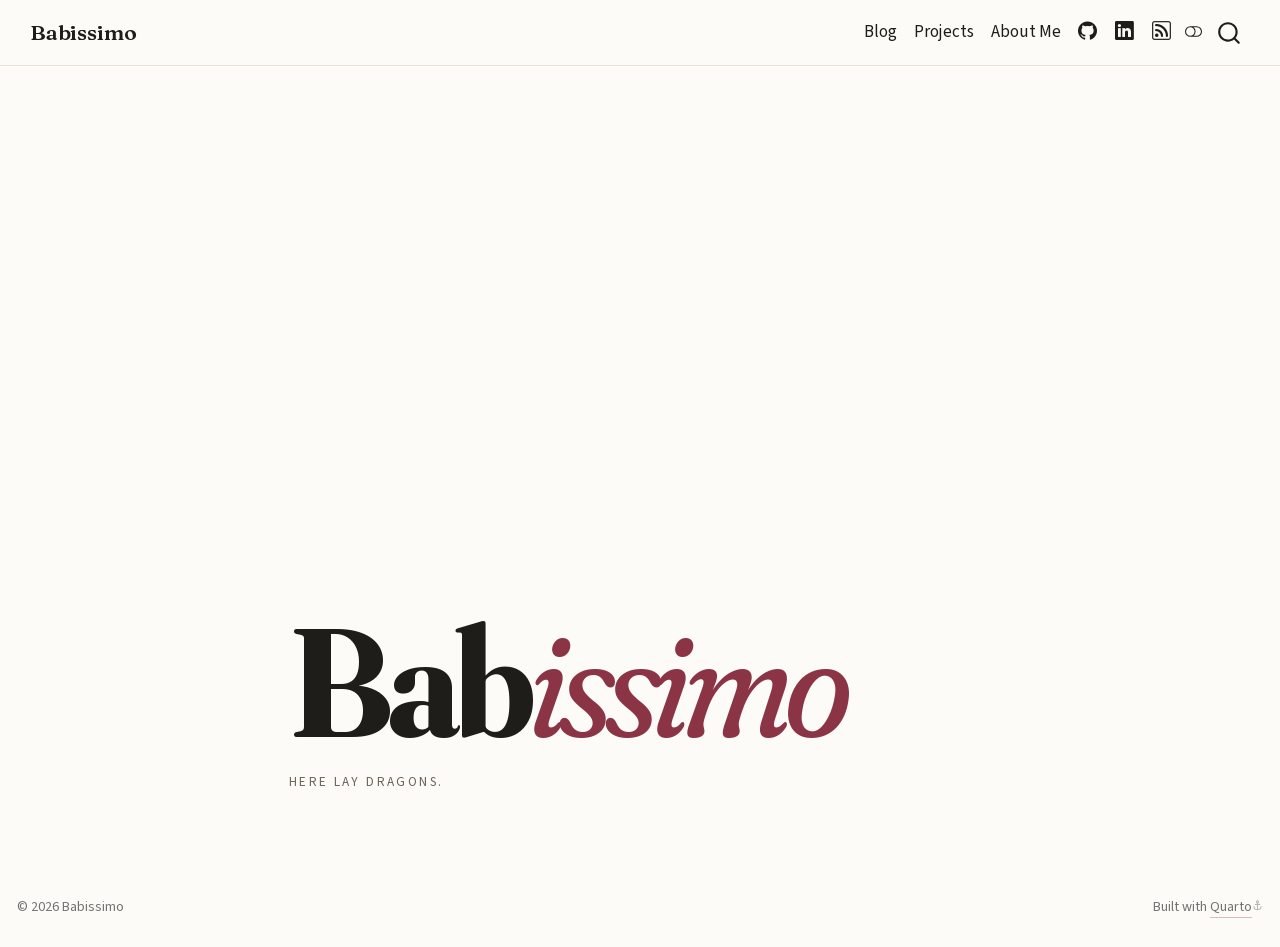
==== index.html @ ef7985d6 "Built site for gh-pages" ====
<!DOCTYPE html>
<html xmlns="http://www.w3.org/1999/xhtml" lang="en" xml:lang="en"><head>

<meta charset="utf-8">
<meta name="generator" content="quarto-1.10.18">

<meta name="viewport" content="width=device-width, initial-scale=1.0, user-scalable=yes">


<title>Babissimo</title>
<style>
/* Default styles provided by pandoc.
** See https://pandoc.org/MANUAL.html#variables-for-html for config info.
*/
span.smallcaps{font-variant: small-caps;}
div.columns{display: flex; gap: 1.5em;}
div.column{flex: auto;}
@media screen {
div.columns{gap: min(4vw, 1.5em);}
div.column{overflow-x: auto;}
}
div.hanging-indent{margin-left: 1.5em; text-indent: -1.5em;}
ul.task-list{list-style: none;}
ul.task-list li input[type="checkbox"] {
  width: 0.8em;
  margin: 0 0.8em 0.2em -1em; /* quarto-specific, see https://github.com/quarto-dev/quarto-cli/issues/4556 */ 
  vertical-align: middle;
}
</style>


<script src="site_libs/quarto-nav/quarto-nav.js"></script>
<script src="site_libs/quarto-nav/headroom.min.js"></script>
<script src="site_libs/clipboard/clipboard.min.js"></script>
<script src="site_libs/quarto-search/autocomplete.umd.js"></script>
<script src="site_libs/quarto-search/fuse.min.js"></script>
<script src="site_libs/quarto-search/quarto-search.js"></script>
<meta name="quarto:offset" content="./">
<link href="./assets/anchor.svg" rel="icon" type="image/svg+xml">
<script src="site_libs/quarto-html/quarto.js" type="module"></script>
<script src="site_libs/quarto-html/tabsets/tabsets.js" type="module"></script>
<script src="site_libs/quarto-html/popper.min.js"></script>
<script src="site_libs/quarto-html/tippy.umd.min.js"></script>
<script src="site_libs/quarto-html/anchor.min.js"></script>
<link href="site_libs/quarto-html/tippy.css" rel="stylesheet">
<link href="site_libs/quarto-html/quarto-syntax-highlighting-73b0ff3878a4e6fc3716dc69a6aaefa3.css" rel="stylesheet" class="quarto-color-scheme" id="quarto-text-highlighting-styles">
<link href="site_libs/quarto-html/quarto-syntax-highlighting-dark-a60fab2f8a066d0ce7bf48d8b28043cc.css" rel="stylesheet" class="quarto-color-scheme quarto-color-alternate" id="quarto-text-highlighting-styles">
<link href="site_libs/quarto-html/quarto-syntax-highlighting-73b0ff3878a4e6fc3716dc69a6aaefa3.css" rel="stylesheet" class="quarto-color-scheme-extra" id="quarto-text-highlighting-styles">
<script src="site_libs/bootstrap/bootstrap.min.js"></script>
<link href="site_libs/bootstrap/bootstrap-icons.css" rel="stylesheet">
<link href="site_libs/bootstrap/bootstrap-566bd085a331022240971027f8b573ef.min.css" rel="stylesheet" append-hash="true" class="quarto-color-scheme" id="quarto-bootstrap" data-mode="light">
<link href="site_libs/bootstrap/bootstrap-dark-fbed706565bcc2d511ca6a6d154b2460.min.css" rel="stylesheet" append-hash="true" class="quarto-color-scheme quarto-color-alternate" id="quarto-bootstrap" data-mode="dark">
<link href="site_libs/bootstrap/bootstrap-566bd085a331022240971027f8b573ef.min.css" rel="stylesheet" append-hash="true" class="quarto-color-scheme-extra" id="quarto-bootstrap" data-mode="light">
<script id="quarto-search-options" type="application/json">{
  "location": "navbar",
  "copy-button": false,
  "collapse-after": 3,
  "panel-placement": "end",
  "type": "overlay",
  "limit": 50,
  "keyboard-shortcut": [
    "f",
    "/",
    "s"
  ],
  "show-item-context": false,
  "language": {
    "search-no-results-text": "No results",
    "search-matching-documents-text": "matching documents",
    "search-copy-link-title": "Copy link to search",
    "search-hide-matches-text": "Hide additional matches",
    "search-more-match-text": "more match in this document",
    "search-more-matches-text": "more matches in this document",
    "search-clear-button-title": "Clear",
    "search-text-placeholder": "",
    "search-detached-cancel-button-title": "Cancel",
    "search-submit-button-title": "Submit",
    "search-label": "Search"
  }
}</script>
<link rel="alternate" type="application/rss+xml" title="Babissimo" href="https://babissimo.net/blog/index.xml">


<meta property="og:title" content="Babissimo">
<meta property="og:site_name" content="Babissimo">
</head>

<body class="nav-fixed landing quarto-light"><script id="quarto-html-before-body" type="application/javascript">
    const toggleBodyColorMode = (bsSheetEl) => {
      const mode = bsSheetEl.getAttribute("data-mode");
      const bodyEl = window.document.querySelector("body");
      if (mode === "dark") {
        bodyEl.classList.add("quarto-dark");
        bodyEl.classList.remove("quarto-light");
      } else {
        bodyEl.classList.add("quarto-light");
        bodyEl.classList.remove("quarto-dark");
      }
    }
    const toggleBodyColorPrimary = () => {
      const bsSheetEl = window.document.querySelector("link#quarto-bootstrap:not([rel=disabled-stylesheet])");
      if (bsSheetEl) {
        toggleBodyColorMode(bsSheetEl);
      }
    }
    const setColorSchemeToggle = (alternate) => {
      const toggles = window.document.querySelectorAll('.quarto-color-scheme-toggle');
      for (let i=0; i < toggles.length; i++) {
        const toggle = toggles[i];
        if (toggle) {
          if (alternate) {
            toggle.classList.add("alternate");
          } else {
            toggle.classList.remove("alternate");
          }
        }
      }
    };
    const toggleColorMode = (alternate) => {
      // Switch the stylesheets
      const primaryStylesheets = window.document.querySelectorAll('link.quarto-color-scheme:not(.quarto-color-alternate)');
      const alternateStylesheets = window.document.querySelectorAll('link.quarto-color-scheme.quarto-color-alternate');
      manageTransitions('#quarto-margin-sidebar .nav-link', false);
      if (alternate) {
        // note: dark is layered on light, we don't disable primary!
        enableStylesheet(alternateStylesheets);
        for (const sheetNode of alternateStylesheets) {
          if (sheetNode.id === "quarto-bootstrap") {
            toggleBodyColorMode(sheetNode);
          }
        }
      } else {
        disableStylesheet(alternateStylesheets);
        enableStylesheet(primaryStylesheets)
        toggleBodyColorPrimary();
      }
      manageTransitions('#quarto-margin-sidebar .nav-link', true);
      // Switch the toggles
      setColorSchemeToggle(alternate)
      // Hack to workaround the fact that safari doesn't
      // properly recolor the scrollbar when toggling (#1455)
      if (navigator.userAgent.indexOf('Safari') > 0 && navigator.userAgent.indexOf('Chrome') == -1) {
        manageTransitions("body", false);
        window.scrollTo(0, 1);
        setTimeout(() => {
          window.scrollTo(0, 0);
          manageTransitions("body", true);
        }, 40);
      }
    }
    const disableStylesheet = (stylesheets) => {
      for (let i=0; i < stylesheets.length; i++) {
        const stylesheet = stylesheets[i];
        stylesheet.rel = 'disabled-stylesheet';
      }
    }
    const enableStylesheet = (stylesheets) => {
      for (let i=0; i < stylesheets.length; i++) {
        const stylesheet = stylesheets[i];
        if(stylesheet.rel !== 'stylesheet') { // for Chrome, which will still FOUC without this check
          stylesheet.rel = 'stylesheet';
        }
      }
    }
    const manageTransitions = (selector, allowTransitions) => {
      const els = window.document.querySelectorAll(selector);
      for (let i=0; i < els.length; i++) {
        const el = els[i];
        if (allowTransitions) {
          el.classList.remove('notransition');
        } else {
          el.classList.add('notransition');
        }
      }
    }
    const isFileUrl = () => {
      return window.location.protocol === 'file:';
    }
    const hasAlternateSentinel = () => {
      let styleSentinel = getColorSchemeSentinel();
      if (styleSentinel !== null) {
        return styleSentinel === "alternate";
      } else {
        return false;
      }
    }
    const setStyleSentinel = (alternate) => {
      const value = alternate ? "alternate" : "default";
      if (!isFileUrl()) {
        window.localStorage.setItem("quarto-color-scheme", value);
      } else {
        localAlternateSentinel = value;
      }
    }
    const getColorSchemeSentinel = () => {
      if (!isFileUrl()) {
        const storageValue = window.localStorage.getItem("quarto-color-scheme");
        return storageValue != null ? storageValue : localAlternateSentinel;
      } else {
        return localAlternateSentinel;
      }
    }
    const toggleGiscusIfUsed = (isAlternate, darkModeDefault) => {
      const baseTheme = document.querySelector('#giscus-base-theme')?.value ?? 'light';
      const alternateTheme = document.querySelector('#giscus-alt-theme')?.value ?? 'dark';
      let newTheme = '';
      if(authorPrefersDark) {
        newTheme = isAlternate ? baseTheme : alternateTheme;
      } else {
        newTheme = isAlternate ? alternateTheme : baseTheme;
      }
      const changeGiscusTheme = () => {
        // From: https://github.com/giscus/giscus/issues/336
        const sendMessage = (message) => {
          const iframe = document.querySelector('iframe.giscus-frame');
          if (!iframe) return;
          iframe.contentWindow.postMessage({ giscus: message }, 'https://giscus.app');
        }
        sendMessage({
          setConfig: {
            theme: newTheme
          }
        });
      }
      const isGiscussLoaded = window.document.querySelector('iframe.giscus-frame') !== null;
      if (isGiscussLoaded) {
        changeGiscusTheme();
      }
    };
    const authorPrefersDark = false;
    const darkModeDefault = authorPrefersDark;
      document.querySelector('link#quarto-text-highlighting-styles.quarto-color-scheme-extra').rel = 'disabled-stylesheet';
      document.querySelector('link#quarto-bootstrap.quarto-color-scheme-extra').rel = 'disabled-stylesheet';
    let localAlternateSentinel = darkModeDefault ? 'alternate' : 'default';
    // Dark / light mode switch
    window.quartoToggleColorScheme = () => {
      // Read the current dark / light value
      let toAlternate = !hasAlternateSentinel();
      toggleColorMode(toAlternate);
      setStyleSentinel(toAlternate);
      toggleGiscusIfUsed(toAlternate, darkModeDefault);
      window.dispatchEvent(new Event('resize'));
    };
    // Switch to dark mode if need be
    if (hasAlternateSentinel()) {
      toggleColorMode(true);
    } else {
      toggleColorMode(false);
    }
  </script>

<div id="quarto-search-results"></div>
  <header id="quarto-header" class="headroom fixed-top">
    <nav class="navbar navbar-expand-sm " data-bs-theme="dark">
      <div class="navbar-container container-fluid">
      <div class="navbar-brand-container mx-auto">
    <a class="navbar-brand" href="./">
    <span class="navbar-title">Babissimo</span>
    </a>
  </div>
            <div id="quarto-search" class="" title="Search"></div>
          <button class="navbar-toggler" type="button" data-bs-toggle="collapse" data-bs-target="#navbarCollapse" aria-controls="navbarCollapse" role="menu" aria-expanded="false" aria-label="Toggle navigation" onclick="if (window.quartoToggleHeadroom) { window.quartoToggleHeadroom(); }">
  <span class="navbar-toggler-icon"></span>
</button>
          <div class="collapse navbar-collapse" id="navbarCollapse">
            <ul class="navbar-nav navbar-nav-scroll ms-auto">
  <li class="nav-item">
    <a class="nav-link" href="./blog/"> 
<span class="menu-text">Blog</span></a>
  </li>  
  <li class="nav-item">
    <a class="nav-link" href="./projects/"> 
<span class="menu-text">Projects</span></a>
  </li>  
  <li class="nav-item">
    <a class="nav-link" href="./about/"> 
<span class="menu-text">About Me</span></a>
  </li>  
  <li class="nav-item compact">
    <a class="nav-link" href="https://github.com/Babissimo"> <i class="bi bi-github" role="img">
</i> 
<span class="menu-text"></span></a>
  </li>  
  <li class="nav-item compact">
    <a class="nav-link" href="https://linkedin.com/in/alexandercharters"> <i class="bi bi-linkedin" role="img">
</i> 
<span class="menu-text"></span></a>
  </li>  
  <li class="nav-item compact">
    <a class="nav-link" href="./blog/index.xml"> <i class="bi bi-rss" role="img">
</i> 
<span class="menu-text"></span></a>
  </li>  
</ul>
          </div> <!-- /navcollapse -->
            <div class="quarto-navbar-tools">
  <a href="" class="quarto-color-scheme-toggle quarto-navigation-tool  px-1" onclick="window.quartoToggleColorScheme(); return false;" title="Toggle dark mode"><i class="bi"></i></a>
</div>
      </div> <!-- /container-fluid -->
    </nav>
</header>
<!-- content -->
<div id="quarto-content" class="quarto-container page-columns page-rows-contents page-layout-full page-navbar">
<!-- sidebar -->
<!-- margin-sidebar -->
    
<!-- main -->
<main class="content column-page" id="quarto-document-content"><header id="title-block-header" class="quarto-title-block"></header>





<div class="landing">
<p><span class="landing-stage"></span></p>
<section id="babissimo" class="level1 wordmark">
<h1 class="wordmark">Bab<span class="wm-tail">issimo</span></h1>
<p><span class="tagline">Here lay dragons.</span></p>
</section>
</div>



</main> <!-- /main -->
<script id="quarto-html-after-body" type="application/javascript">
  window.document.addEventListener("DOMContentLoaded", function (event) {
    // Ensure there is a toggle, if there isn't float one in the top right
    if (window.document.querySelector('.quarto-color-scheme-toggle') === null) {
      const a = window.document.createElement('a');
      a.classList.add('top-right');
      a.classList.add('quarto-color-scheme-toggle');
      a.href = "";
      a.onclick = function() { try { window.quartoToggleColorScheme(); } catch {} return false; };
      const i = window.document.createElement("i");
      i.classList.add('bi');
      a.appendChild(i);
      window.document.body.appendChild(a);
    }
    setColorSchemeToggle(hasAlternateSentinel())
    const icon = "";
    const anchorJS = new window.AnchorJS();
    anchorJS.options = {
      placement: 'right',
      icon: icon
    };
    anchorJS.add('.anchored');
    const isCodeAnnotation = (el) => {
      for (const clz of el.classList) {
        if (clz.startsWith('code-annotation-')) {                     
          return true;
        }
      }
      return false;
    }
    const onCopySuccess = function(e) {
      // button target
      const button = e.trigger;
      // don't keep focus
      button.blur();
      // flash "checked"
      button.classList.add('code-copy-button-checked');
      var currentTitle = button.getAttribute("title");
      button.setAttribute("title", "Copied!");
      let tooltip;
      if (window.bootstrap) {
        button.setAttribute("data-bs-toggle", "tooltip");
        button.setAttribute("data-bs-placement", "left");
        button.setAttribute("data-bs-title", "Copied!");
        tooltip = new bootstrap.Tooltip(button, 
          { trigger: "manual", 
            customClass: "code-copy-button-tooltip",
            offset: [0, -8]});
        tooltip.show();    
      }
      setTimeout(function() {
        if (tooltip) {
          tooltip.hide();
          button.removeAttribute("data-bs-title");
          button.removeAttribute("data-bs-toggle");
          button.removeAttribute("data-bs-placement");
        }
        button.setAttribute("title", currentTitle);
        button.classList.remove('code-copy-button-checked');
      }, 1000);
      // clear code selection
      e.clearSelection();
    }
    const getTextToCopy = function(trigger) {
      const outerScaffold = trigger.parentElement.cloneNode(true);
      const codeEl = outerScaffold.querySelector('code');
      for (const childEl of codeEl.children) {
        if (isCodeAnnotation(childEl)) {
          childEl.remove();
        }
      }
      return codeEl.innerText;
    }
    const clipboard = new window.ClipboardJS('.code-copy-button:not([data-in-quarto-modal])', {
      text: getTextToCopy
    });
    clipboard.on('success', onCopySuccess);
    if (window.document.getElementById('quarto-embedded-source-code-modal')) {
      const clipboardModal = new window.ClipboardJS('.code-copy-button[data-in-quarto-modal]', {
        text: getTextToCopy,
        container: window.document.getElementById('quarto-embedded-source-code-modal')
      });
      clipboardModal.on('success', onCopySuccess);
    }
      var localhostRegex = new RegExp(/^(?:http|https):\/\/localhost\:?[0-9]*\//);
      var mailtoRegex = new RegExp(/^mailto:/);
        var filterRegex = new RegExp("https:\/\/babissimo\.net");
      var isInternal = (href) => {
          return filterRegex.test(href) || localhostRegex.test(href) || mailtoRegex.test(href);
      }
      // Inspect non-navigation links and adorn them if external
     var links = window.document.querySelectorAll('a[href]:not(.nav-link):not(.navbar-brand):not(.toc-action):not(.sidebar-link):not(.sidebar-item-toggle):not(.pagination-link):not(.no-external):not([aria-hidden]):not(.dropdown-item):not(.quarto-navigation-tool):not(.about-link)');
      for (var i=0; i<links.length; i++) {
        const link = links[i];
        if (!isInternal(link.href)) {
          // undo the damage that might have been done by quarto-nav.js in the case of
          // links that we want to consider external
          if (link.dataset.originalHref !== undefined) {
            link.href = link.dataset.originalHref;
          }
        }
      }
    function tippyHover(el, contentFn, onTriggerFn, onUntriggerFn) {
      const config = {
        allowHTML: true,
        maxWidth: 500,
        delay: 100,
        arrow: false,
        appendTo: function(el) {
            return el.parentElement;
        },
        interactive: true,
        interactiveBorder: 10,
        theme: 'quarto',
        placement: 'bottom-start',
      };
      if (contentFn) {
        config.content = contentFn;
      }
      if (onTriggerFn) {
        config.onTrigger = onTriggerFn;
      }
      if (onUntriggerFn) {
        config.onUntrigger = onUntriggerFn;
      }
      window.tippy(el, config); 
    }
    const noterefs = window.document.querySelectorAll('a[role="doc-noteref"]');
    for (var i=0; i<noterefs.length; i++) {
      const ref = noterefs[i];
      tippyHover(ref, function() {
        // use id or data attribute instead here
        let href = ref.getAttribute('data-footnote-href') || ref.getAttribute('href');
        try { href = new URL(href).hash; } catch {}
        const id = href.replace(/^#\/?/, "");
        const note = window.document.getElementById(id);
        if (note) {
          return note.innerHTML;
        } else {
          return "";
        }
      });
    }
    const xrefs = window.document.querySelectorAll('a.quarto-xref');
    const processXRef = (id, note) => {
      // Strip column container classes
      const stripColumnClz = (el) => {
        el.classList.remove("page-full", "page-columns");
        if (el.children) {
          for (const child of el.children) {
            stripColumnClz(child);
          }
        }
      }
      stripColumnClz(note)
      if (id === null || id.startsWith('sec-')) {
        // Special case sections, only their first couple elements
        const container = document.createElement("div");
        if (note.children && note.children.length > 2) {
          container.appendChild(note.children[0].cloneNode(true));
          for (let i = 1; i < note.children.length; i++) {
            const child = note.children[i];
            if (child.tagName === "P" && child.innerText === "") {
              continue;
            } else {
              container.appendChild(child.cloneNode(true));
              break;
            }
          }
          if (window.Quarto?.typesetMath) {
            window.Quarto.typesetMath(container);
          }
          return container.innerHTML
        } else {
          if (window.Quarto?.typesetMath) {
            window.Quarto.typesetMath(note);
          }
          return note.innerHTML;
        }
      } else {
        // Remove any anchor links if they are present
        const anchorLink = note.querySelector('a.anchorjs-link');
        if (anchorLink) {
          anchorLink.remove();
        }
        if (window.Quarto?.typesetMath) {
          window.Quarto.typesetMath(note);
        }
        if (note.classList.contains("callout")) {
          return note.outerHTML;
        } else {
          return note.innerHTML;
        }
      }
    }
    for (var i=0; i<xrefs.length; i++) {
      const xref = xrefs[i];
      tippyHover(xref, undefined, function(instance) {
        instance.disable();
        let url = xref.getAttribute('href');
        let hash = undefined; 
        if (url.startsWith('#')) {
          hash = url;
        } else {
          try { hash = new URL(url).hash; } catch {}
        }
        if (hash) {
          const id = hash.replace(/^#\/?/, "");
          const note = window.document.getElementById(id);
          if (note !== null) {
            try {
              const html = processXRef(id, note.cloneNode(true));
              instance.setContent(html);
            } finally {
              instance.enable();
              instance.show();
            }
          } else {
            // See if we can fetch this
            fetch(url.split('#')[0])
            .then(res => res.text())
            .then(html => {
              const parser = new DOMParser();
              const htmlDoc = parser.parseFromString(html, "text/html");
              const note = htmlDoc.getElementById(id);
              if (note !== null) {
                const html = processXRef(id, note);
                instance.setContent(html);
              } 
            }).finally(() => {
              instance.enable();
              instance.show();
            });
          }
        } else {
          // See if we can fetch a full url (with no hash to target)
          // This is a special case and we should probably do some content thinning / targeting
          fetch(url)
          .then(res => res.text())
          .then(html => {
            const parser = new DOMParser();
            const htmlDoc = parser.parseFromString(html, "text/html");
            const note = htmlDoc.querySelector('main.content');
            if (note !== null) {
              // This should only happen for chapter cross references
              // (since there is no id in the URL)
              // remove the first header
              if (note.children.length > 0 && note.children[0].tagName === "HEADER") {
                note.children[0].remove();
              }
              const html = processXRef(null, note);
              instance.setContent(html);
            } 
          }).finally(() => {
            instance.enable();
            instance.show();
          });
        }
      }, function(instance) {
      });
    }
        let selectedAnnoteEl;
        const selectorForAnnotation = ( cell, annotation) => {
          let cellAttr = 'data-code-cell="' + cell + '"';
          let lineAttr = 'data-code-annotation="' +  annotation + '"';
          const selector = 'span[' + cellAttr + '][' + lineAttr + ']';
          return selector;
        }
        const selectCodeLines = (annoteEl) => {
          const doc = window.document;
          const targetCell = annoteEl.getAttribute("data-target-cell");
          const targetAnnotation = annoteEl.getAttribute("data-target-annotation");
          const annoteSpan = window.document.querySelector(selectorForAnnotation(targetCell, targetAnnotation));
          const lines = annoteSpan.getAttribute("data-code-lines").split(",");
          const lineIds = lines.map((line) => {
            return targetCell + "-" + line;
          })
          let top = null;
          let height = null;
          let parent = null;
          if (lineIds.length > 0) {
              //compute the position of the single el (top and bottom and make a div)
              const el = window.document.getElementById(lineIds[0]);
              top = el.offsetTop;
              height = el.offsetHeight;
              parent = el.parentElement.parentElement;
            if (lineIds.length > 1) {
              const lastEl = window.document.getElementById(lineIds[lineIds.length - 1]);
              const bottom = lastEl.offsetTop + lastEl.offsetHeight;
              height = bottom - top;
            }
            if (top !== null && height !== null && parent !== null) {
              // cook up a div (if necessary) and position it 
              let div = window.document.getElementById("code-annotation-line-highlight");
              if (div === null) {
                div = window.document.createElement("div");
                div.setAttribute("id", "code-annotation-line-highlight");
                div.style.position = 'absolute';
                parent.appendChild(div);
              }
              div.style.top = top - 2 + "px";
              div.style.height = height + 4 + "px";
              div.style.left = 0;
              let gutterDiv = window.document.getElementById("code-annotation-line-highlight-gutter");
              if (gutterDiv === null) {
                gutterDiv = window.document.createElement("div");
                gutterDiv.setAttribute("id", "code-annotation-line-highlight-gutter");
                gutterDiv.style.position = 'absolute';
                const codeCell = window.document.getElementById(targetCell);
                const gutter = codeCell.querySelector('.code-annotation-gutter');
                gutter.appendChild(gutterDiv);
              }
              gutterDiv.style.top = top - 2 + "px";
              gutterDiv.style.height = height + 4 + "px";
            }
            selectedAnnoteEl = annoteEl;
          }
        };
        const unselectCodeLines = () => {
          const elementsIds = ["code-annotation-line-highlight", "code-annotation-line-highlight-gutter"];
          elementsIds.forEach((elId) => {
            const div = window.document.getElementById(elId);
            if (div) {
              div.remove();
            }
          });
          selectedAnnoteEl = undefined;
        };
          // Handle positioning of the toggle
      window.addEventListener(
        "resize",
        throttle(() => {
          elRect = undefined;
          if (selectedAnnoteEl) {
            selectCodeLines(selectedAnnoteEl);
          }
        }, 10)
      );
      function throttle(fn, ms) {
      let throttle = false;
      let timer;
        return (...args) => {
          if(!throttle) { // first call gets through
              fn.apply(this, args);
              throttle = true;
          } else { // all the others get throttled
              if(timer) clearTimeout(timer); // cancel #2
              timer = setTimeout(() => {
                fn.apply(this, args);
                timer = throttle = false;
              }, ms);
          }
        };
      }
        // Attach click handler to the DT
        const annoteDls = window.document.querySelectorAll('dt[data-target-cell]');
        for (const annoteDlNode of annoteDls) {
          annoteDlNode.addEventListener('click', (event) => {
            const clickedEl = event.target;
            if (clickedEl !== selectedAnnoteEl) {
              unselectCodeLines();
              const activeEl = window.document.querySelector('dt[data-target-cell].code-annotation-active');
              if (activeEl) {
                activeEl.classList.remove('code-annotation-active');
              }
              selectCodeLines(clickedEl);
              clickedEl.classList.add('code-annotation-active');
            } else {
              // Unselect the line
              unselectCodeLines();
              clickedEl.classList.remove('code-annotation-active');
            }
          });
        }
    const findCites = (el) => {
      const parentEl = el.parentElement;
      if (parentEl) {
        const cites = parentEl.dataset.cites;
        if (cites) {
          return {
            el,
            cites: cites.split(' ')
          };
        } else {
          return findCites(el.parentElement)
        }
      } else {
        return undefined;
      }
    };
    var bibliorefs = window.document.querySelectorAll('a[role="doc-biblioref"]');
    for (var i=0; i<bibliorefs.length; i++) {
      const ref = bibliorefs[i];
      const citeInfo = findCites(ref);
      if (citeInfo) {
        tippyHover(citeInfo.el, function() {
          var popup = window.document.createElement('div');
          citeInfo.cites.forEach(function(cite) {
            var citeDiv = window.document.createElement('div');
            citeDiv.classList.add('hanging-indent');
            citeDiv.classList.add('csl-entry');
            var biblioDiv = window.document.getElementById('ref-' + cite);
            if (biblioDiv) {
              citeDiv.innerHTML = biblioDiv.innerHTML;
            }
            popup.appendChild(citeDiv);
          });
          return popup.innerHTML;
        });
      }
    }
  });
  </script>
</div> <!-- /content -->
<footer class="footer">
  <div class="nav-footer">
    <div class="nav-footer-left">
<p>© 2026 Babissimo</p>
</div>   
    <div class="nav-footer-center">
      &nbsp;
    </div>
    <div class="nav-footer-right">
<p>Built with <a href="https://quarto.org">Quarto</a></p>
</div>
  </div>
</footer>




</body></html>
---- site_libs/quarto-html/tippy.css ----
.tippy-box[data-animation=fade][data-state=hidden]{opacity:0}[data-tippy-root]{max-width:calc(100vw - 10px)}.tippy-box{position:relative;background-color:#333;color:#fff;border-radius:4px;font-size:14px;line-height:1.4;white-space:normal;outline:0;transition-property:transform,visibility,opacity}.tippy-box[data-placement^=top]>.tippy-arrow{bottom:0}.tippy-box[data-placement^=top]>.tippy-arrow:before{bottom:-7px;left:0;border-width:8px 8px 0;border-top-color:initial;transform-origin:center top}.tippy-box[data-placement^=bottom]>.tippy-arrow{top:0}.tippy-box[data-placement^=bottom]>.tippy-arrow:before{top:-7px;left:0;border-width:0 8px 8px;border-bottom-color:initial;transform-origin:center bottom}.tippy-box[data-placement^=left]>.tippy-arrow{right:0}.tippy-box[data-placement^=left]>.tippy-arrow:before{border-width:8px 0 8px 8px;border-left-color:initial;right:-7px;transform-origin:center left}.tippy-box[data-placement^=right]>.tippy-arrow{left:0}.tippy-box[data-placement^=right]>.tippy-arrow:before{left:-7px;border-width:8px 8px 8px 0;border-right-color:initial;transform-origin:center right}.tippy-box[data-inertia][data-state=visible]{transition-timing-function:cubic-bezier(.54,1.5,.38,1.11)}.tippy-arrow{width:16px;height:16px;color:#333}.tippy-arrow:before{content:"";position:absolute;border-color:transparent;border-style:solid}.tippy-content{position:relative;padding:5px 9px;z-index:1}
---- site_libs/quarto-html/quarto-syntax-highlighting-73b0ff3878a4e6fc3716dc69a6aaefa3.css ----
/* quarto syntax highlight colors */
:root {
  --quarto-hl-ot-color: #003B4F;
  --quarto-hl-at-color: #657422;
  --quarto-hl-ss-color: #20794D;
  --quarto-hl-an-color: #5E5E5E;
  --quarto-hl-fu-color: #4758AB;
  --quarto-hl-st-color: #20794D;
  --quarto-hl-cf-color: #003B4F;
  --quarto-hl-op-color: #5E5E5E;
  --quarto-hl-er-color: #AD0000;
  --quarto-hl-bn-color: #AD0000;
  --quarto-hl-al-color: #AD0000;
  --quarto-hl-va-color: #111111;
  --quarto-hl-bu-color: inherit;
  --quarto-hl-ex-color: inherit;
  --quarto-hl-pp-color: #AD0000;
  --quarto-hl-in-color: #5E5E5E;
  --quarto-hl-vs-color: #20794D;
  --quarto-hl-wa-color: #5E5E5E;
  --quarto-hl-do-color: #5E5E5E;
  --quarto-hl-im-color: #00769E;
  --quarto-hl-ch-color: #20794D;
  --quarto-hl-dt-color: #AD0000;
  --quarto-hl-fl-color: #AD0000;
  --quarto-hl-co-color: #5E5E5E;
  --quarto-hl-cv-color: #5E5E5E;
  --quarto-hl-cn-color: #8f5902;
  --quarto-hl-sc-color: #5E5E5E;
  --quarto-hl-dv-color: #AD0000;
  --quarto-hl-kw-color: #003B4F;
}

/* other quarto variables */
:root {
  --quarto-font-monospace: "JetBrains Mono", ui-monospace, SFMono-Regular, Menlo, monospace;
}

/* syntax highlight based on Pandoc's rules */
pre > code.sourceCode > span {
  color: #003B4F;
}

code.sourceCode > span {
  color: #003B4F;
}

div.sourceCode,
div.sourceCode pre.sourceCode {
  color: #003B4F;
}

/* Normal */
code span {
  color: #003B4F;
}

/* Alert */
code span.al {
  color: #AD0000;
  font-style: inherit;
}

/* Annotation */
code span.an {
  color: #5E5E5E;
  font-style: inherit;
}

/* Attribute */
code span.at {
  color: #657422;
  font-style: inherit;
}

/* BaseN */
code span.bn {
  color: #AD0000;
  font-style: inherit;
}

/* BuiltIn */
code span.bu {
  font-style: inherit;
}

/* ControlFlow */
code span.cf {
  color: #003B4F;
  font-weight: bold;
  font-style: inherit;
}

/* Char */
code span.ch {
  color: #20794D;
  font-style: inherit;
}

/* Constant */
code span.cn {
  color: #8f5902;
  font-style: inherit;
}

/* Comment */
code span.co {
  color: #5E5E5E;
  font-style: inherit;
}

/* CommentVar */
code span.cv {
  color: #5E5E5E;
  font-style: italic;
}

/* Documentation */
code span.do {
  color: #5E5E5E;
  font-style: italic;
}

/* DataType */
code span.dt {
  color: #AD0000;
  font-style: inherit;
}

/* DecVal */
code span.dv {
  color: #AD0000;
  font-style: inherit;
}

/* Error */
code span.er {
  color: #AD0000;
  font-style: inherit;
}

/* Extension */
code span.ex {
  font-style: inherit;
}

/* Float */
code span.fl {
  color: #AD0000;
  font-style: inherit;
}

/* Function */
code span.fu {
  color: #4758AB;
  font-style: inherit;
}

/* Import */
code span.im {
  color: #00769E;
  font-style: inherit;
}

/* Information */
code span.in {
  color: #5E5E5E;
  font-style: inherit;
}

/* Keyword */
code span.kw {
  color: #003B4F;
  font-weight: bold;
  font-style: inherit;
}

/* Operator */
code span.op {
  color: #5E5E5E;
  font-style: inherit;
}

/* Other */
code span.ot {
  color: #003B4F;
  font-style: inherit;
}

/* Preprocessor */
code span.pp {
  color: #AD0000;
  font-style: inherit;
}

/* SpecialChar */
code span.sc {
  color: #5E5E5E;
  font-style: inherit;
}

/* SpecialString */
code span.ss {
  color: #20794D;
  font-style: inherit;
}

/* String */
code span.st {
  color: #20794D;
  font-style: inherit;
}

/* Variable */
code span.va {
  color: #111111;
  font-style: inherit;
}

/* VerbatimString */
code span.vs {
  color: #20794D;
  font-style: inherit;
}

/* Warning */
code span.wa {
  color: #5E5E5E;
  font-style: italic;
}

.prevent-inlining {
  content: "</";
}

/*# sourceMappingURL=e4e25645e3e45fd2347f0fd28fc638a7.css.map */
---- site_libs/quarto-html/quarto-syntax-highlighting-dark-a60fab2f8a066d0ce7bf48d8b28043cc.css ----
/* quarto syntax highlight colors */
:root {
  --quarto-hl-al-color: #f07178;
  --quarto-hl-an-color: #d4d0ab;
  --quarto-hl-at-color: #00e0e0;
  --quarto-hl-bn-color: #d4d0ab;
  --quarto-hl-bu-color: #abe338;
  --quarto-hl-ch-color: #abe338;
  --quarto-hl-co-color: #f8f8f2;
  --quarto-hl-cv-color: #ffd700;
  --quarto-hl-cn-color: #ffd700;
  --quarto-hl-cf-color: #ffa07a;
  --quarto-hl-dt-color: #ffa07a;
  --quarto-hl-dv-color: #d4d0ab;
  --quarto-hl-do-color: #f8f8f2;
  --quarto-hl-er-color: #f07178;
  --quarto-hl-ex-color: #00e0e0;
  --quarto-hl-fl-color: #d4d0ab;
  --quarto-hl-fu-color: #ffa07a;
  --quarto-hl-im-color: #abe338;
  --quarto-hl-in-color: #d4d0ab;
  --quarto-hl-kw-color: #ffa07a;
  --quarto-hl-op-color: #ffa07a;
  --quarto-hl-ot-color: #00e0e0;
  --quarto-hl-pp-color: #dcc6e0;
  --quarto-hl-re-color: #00e0e0;
  --quarto-hl-sc-color: #abe338;
  --quarto-hl-ss-color: #abe338;
  --quarto-hl-st-color: #abe338;
  --quarto-hl-va-color: #00e0e0;
  --quarto-hl-vs-color: #abe338;
  --quarto-hl-wa-color: #dcc6e0;
}

/* other quarto variables */
:root {
  --quarto-font-monospace: "JetBrains Mono", ui-monospace, SFMono-Regular, Menlo, monospace;
}

/* syntax highlight based on Pandoc's rules */
pre > code.sourceCode > span {
  color: #f8f8f2;
}

code.sourceCode > span {
  color: #f8f8f2;
}

div.sourceCode,
div.sourceCode pre.sourceCode {
  color: #f8f8f2;
}

/* Normal */
code span {
  color: #f8f8f2;
}

/* Alert */
code span.al {
  color: #f07178;
}

/* Annotation */
code span.an {
  color: #d4d0ab;
}

/* Attribute */
code span.at {
  color: #00e0e0;
}

/* BaseN */
code span.bn {
  color: #d4d0ab;
}

/* BuiltIn */
code span.bu {
  color: #abe338;
}

/* ControlFlow */
code span.cf {
  font-weight: bold;
  color: #ffa07a;
}

/* Char */
code span.ch {
  color: #abe338;
}

/* Constant */
code span.cn {
  color: #ffd700;
}

/* Comment */
code span.co {
  font-style: italic;
  color: #f8f8f2;
}

/* CommentVar */
code span.cv {
  color: #ffd700;
}

/* Documentation */
code span.do {
  color: #f8f8f2;
}

/* DataType */
code span.dt {
  color: #ffa07a;
}

/* DecVal */
code span.dv {
  color: #d4d0ab;
}

/* Error */
code span.er {
  color: #f07178;
  text-decoration: underline;
}

/* Extension */
code span.ex {
  font-weight: bold;
  color: #00e0e0;
}

/* Float */
code span.fl {
  color: #d4d0ab;
}

/* Function */
code span.fu {
  color: #ffa07a;
}

/* Import */
code span.im {
  color: #abe338;
}

/* Information */
code span.in {
  color: #d4d0ab;
}

/* Keyword */
code span.kw {
  font-weight: bold;
  color: #ffa07a;
}

/* Operator */
code span.op {
  color: #ffa07a;
}

/* Other */
code span.ot {
  color: #00e0e0;
}

/* Preprocessor */
code span.pp {
  color: #dcc6e0;
}

/* RegionMarker */
code span.re {
  background-color: #f8f8f2;
  color: #00e0e0;
}

/* SpecialChar */
code span.sc {
  color: #abe338;
}

/* SpecialString */
code span.ss {
  color: #abe338;
}

/* String */
code span.st {
  color: #abe338;
}

/* Variable */
code span.va {
  color: #00e0e0;
}

/* VerbatimString */
code span.vs {
  color: #abe338;
}

/* Warning */
code span.wa {
  color: #dcc6e0;
}

.prevent-inlining {
  content: "</";
}

/*# sourceMappingURL=977cf23b626bfb9653ae12841c06ec76.css.map */
---- site_libs/quarto-html/quarto-syntax-highlighting-73b0ff3878a4e6fc3716dc69a6aaefa3.css ----
/* quarto syntax highlight colors */
:root {
  --quarto-hl-ot-color: #003B4F;
  --quarto-hl-at-color: #657422;
  --quarto-hl-ss-color: #20794D;
  --quarto-hl-an-color: #5E5E5E;
  --quarto-hl-fu-color: #4758AB;
  --quarto-hl-st-color: #20794D;
  --quarto-hl-cf-color: #003B4F;
  --quarto-hl-op-color: #5E5E5E;
  --quarto-hl-er-color: #AD0000;
  --quarto-hl-bn-color: #AD0000;
  --quarto-hl-al-color: #AD0000;
  --quarto-hl-va-color: #111111;
  --quarto-hl-bu-color: inherit;
  --quarto-hl-ex-color: inherit;
  --quarto-hl-pp-color: #AD0000;
  --quarto-hl-in-color: #5E5E5E;
  --quarto-hl-vs-color: #20794D;
  --quarto-hl-wa-color: #5E5E5E;
  --quarto-hl-do-color: #5E5E5E;
  --quarto-hl-im-color: #00769E;
  --quarto-hl-ch-color: #20794D;
  --quarto-hl-dt-color: #AD0000;
  --quarto-hl-fl-color: #AD0000;
  --quarto-hl-co-color: #5E5E5E;
  --quarto-hl-cv-color: #5E5E5E;
  --quarto-hl-cn-color: #8f5902;
  --quarto-hl-sc-color: #5E5E5E;
  --quarto-hl-dv-color: #AD0000;
  --quarto-hl-kw-color: #003B4F;
}

/* other quarto variables */
:root {
  --quarto-font-monospace: "JetBrains Mono", ui-monospace, SFMono-Regular, Menlo, monospace;
}

/* syntax highlight based on Pandoc's rules */
pre > code.sourceCode > span {
  color: #003B4F;
}

code.sourceCode > span {
  color: #003B4F;
}

div.sourceCode,
div.sourceCode pre.sourceCode {
  color: #003B4F;
}

/* Normal */
code span {
  color: #003B4F;
}

/* Alert */
code span.al {
  color: #AD0000;
  font-style: inherit;
}

/* Annotation */
code span.an {
  color: #5E5E5E;
  font-style: inherit;
}

/* Attribute */
code span.at {
  color: #657422;
  font-style: inherit;
}

/* BaseN */
code span.bn {
  color: #AD0000;
  font-style: inherit;
}

/* BuiltIn */
code span.bu {
  font-style: inherit;
}

/* ControlFlow */
code span.cf {
  color: #003B4F;
  font-weight: bold;
  font-style: inherit;
}

/* Char */
code span.ch {
  color: #20794D;
  font-style: inherit;
}

/* Constant */
code span.cn {
  color: #8f5902;
  font-style: inherit;
}

/* Comment */
code span.co {
  color: #5E5E5E;
  font-style: inherit;
}

/* CommentVar */
code span.cv {
  color: #5E5E5E;
  font-style: italic;
}

/* Documentation */
code span.do {
  color: #5E5E5E;
  font-style: italic;
}

/* DataType */
code span.dt {
  color: #AD0000;
  font-style: inherit;
}

/* DecVal */
code span.dv {
  color: #AD0000;
  font-style: inherit;
}

/* Error */
code span.er {
  color: #AD0000;
  font-style: inherit;
}

/* Extension */
code span.ex {
  font-style: inherit;
}

/* Float */
code span.fl {
  color: #AD0000;
  font-style: inherit;
}

/* Function */
code span.fu {
  color: #4758AB;
  font-style: inherit;
}

/* Import */
code span.im {
  color: #00769E;
  font-style: inherit;
}

/* Information */
code span.in {
  color: #5E5E5E;
  font-style: inherit;
}

/* Keyword */
code span.kw {
  color: #003B4F;
  font-weight: bold;
  font-style: inherit;
}

/* Operator */
code span.op {
  color: #5E5E5E;
  font-style: inherit;
}

/* Other */
code span.ot {
  color: #003B4F;
  font-style: inherit;
}

/* Preprocessor */
code span.pp {
  color: #AD0000;
  font-style: inherit;
}

/* SpecialChar */
code span.sc {
  color: #5E5E5E;
  font-style: inherit;
}

/* SpecialString */
code span.ss {
  color: #20794D;
  font-style: inherit;
}

/* String */
code span.st {
  color: #20794D;
  font-style: inherit;
}

/* Variable */
code span.va {
  color: #111111;
  font-style: inherit;
}

/* VerbatimString */
code span.vs {
  color: #20794D;
  font-style: inherit;
}

/* Warning */
code span.wa {
  color: #5E5E5E;
  font-style: italic;
}

.prevent-inlining {
  content: "</";
}

/*# sourceMappingURL=e4e25645e3e45fd2347f0fd28fc638a7.css.map */
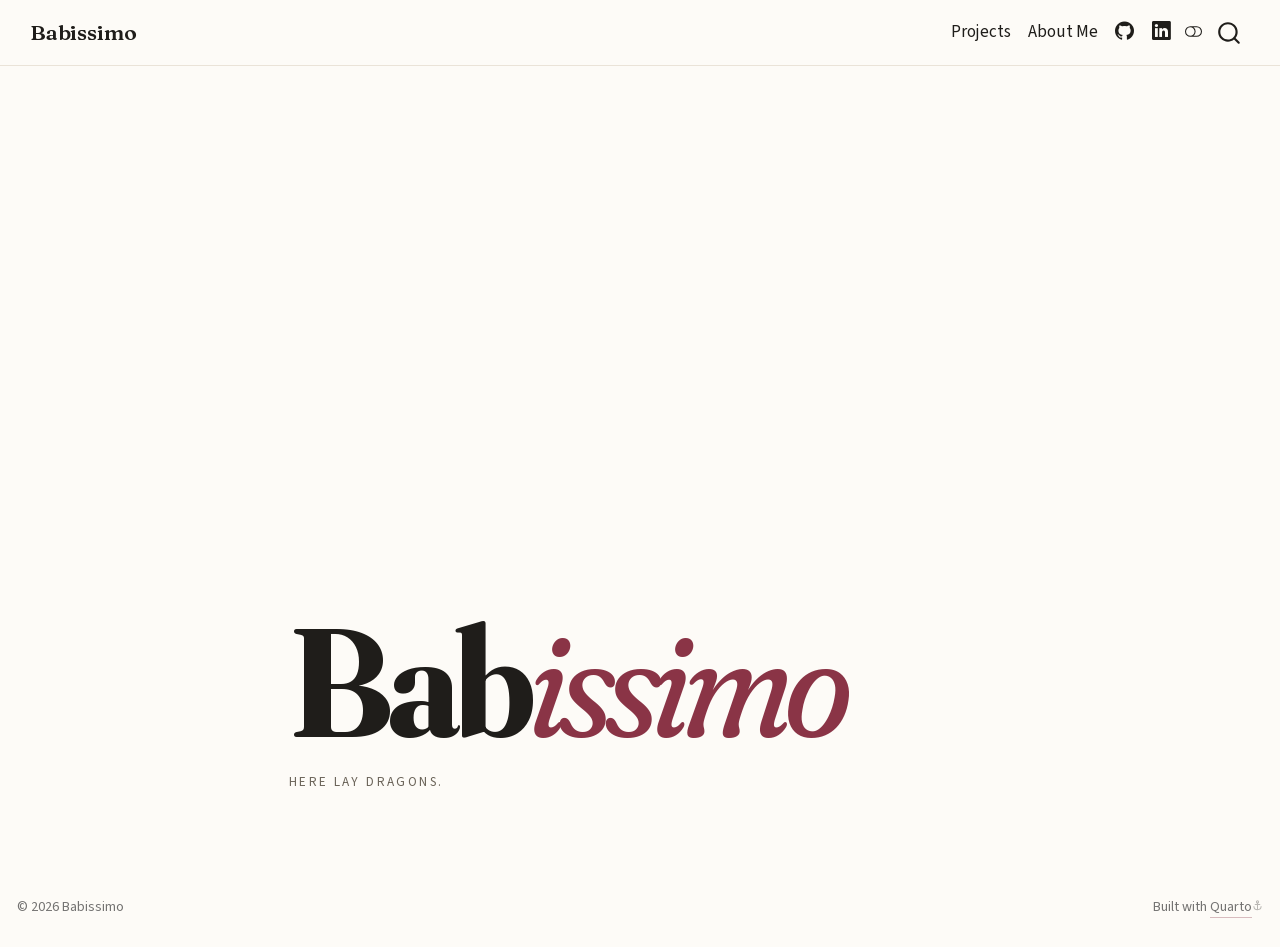
==== commit a5a7ce90: "Built site for gh-pages" ====
--- a/index.html
+++ b/index.html
@@ -78,7 +78,6 @@
     "search-label": "Search"
   }
 }</script>
-<link rel="alternate" type="application/rss+xml" title="Babissimo" href="https://babissimo.net/blog/index.xml">
 
 
 <meta property="og:title" content="Babissimo">
@@ -265,10 +264,6 @@
           <div class="collapse navbar-collapse" id="navbarCollapse">
             <ul class="navbar-nav navbar-nav-scroll ms-auto">
   <li class="nav-item">
-    <a class="nav-link" href="./blog/"> 
-<span class="menu-text">Blog</span></a>
-  </li>  
-  <li class="nav-item">
     <a class="nav-link" href="./projects/"> 
 <span class="menu-text">Projects</span></a>
   </li>  
@@ -283,11 +278,6 @@
   </li>  
   <li class="nav-item compact">
     <a class="nav-link" href="https://linkedin.com/in/alexandercharters"> <i class="bi bi-linkedin" role="img">
-</i> 
-<span class="menu-text"></span></a>
-  </li>  
-  <li class="nav-item compact">
-    <a class="nav-link" href="./blog/index.xml"> <i class="bi bi-rss" role="img">
 </i> 
 <span class="menu-text"></span></a>
   </li>  
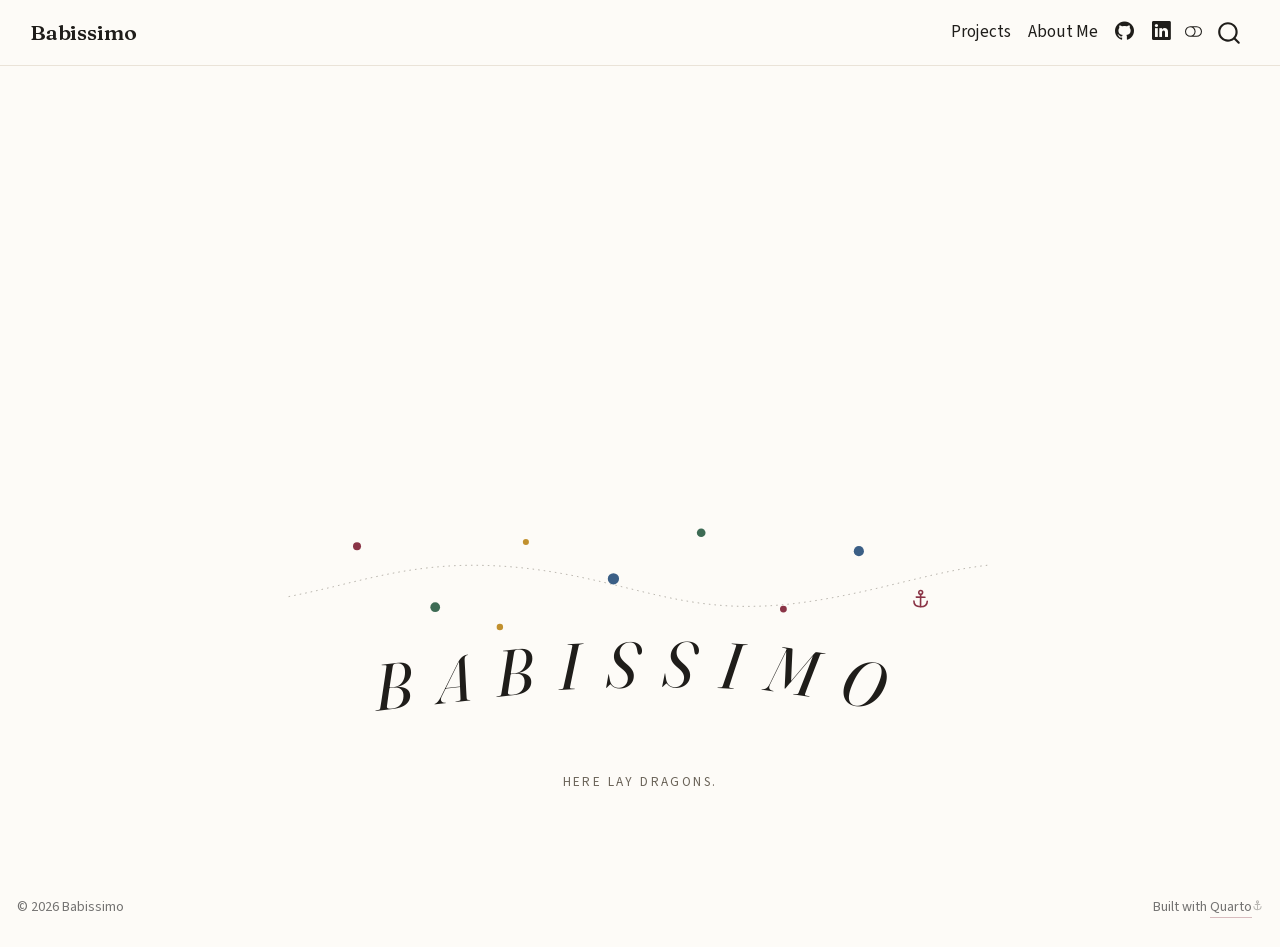
==== commit 95a2dafa: "Built site for gh-pages" ====
--- a/index.html
+++ b/index.html
@@ -48,9 +48,9 @@
 <link href="site_libs/quarto-html/quarto-syntax-highlighting-73b0ff3878a4e6fc3716dc69a6aaefa3.css" rel="stylesheet" class="quarto-color-scheme-extra" id="quarto-text-highlighting-styles">
 <script src="site_libs/bootstrap/bootstrap.min.js"></script>
 <link href="site_libs/bootstrap/bootstrap-icons.css" rel="stylesheet">
-<link href="site_libs/bootstrap/bootstrap-566bd085a331022240971027f8b573ef.min.css" rel="stylesheet" append-hash="true" class="quarto-color-scheme" id="quarto-bootstrap" data-mode="light">
-<link href="site_libs/bootstrap/bootstrap-dark-fbed706565bcc2d511ca6a6d154b2460.min.css" rel="stylesheet" append-hash="true" class="quarto-color-scheme quarto-color-alternate" id="quarto-bootstrap" data-mode="dark">
-<link href="site_libs/bootstrap/bootstrap-566bd085a331022240971027f8b573ef.min.css" rel="stylesheet" append-hash="true" class="quarto-color-scheme-extra" id="quarto-bootstrap" data-mode="light">
+<link href="site_libs/bootstrap/bootstrap-544cd7a2fcf0686407a56be571248479.min.css" rel="stylesheet" append-hash="true" class="quarto-color-scheme" id="quarto-bootstrap" data-mode="light">
+<link href="site_libs/bootstrap/bootstrap-dark-41f9fa37d38665d4201ad30a7cea526c.min.css" rel="stylesheet" append-hash="true" class="quarto-color-scheme quarto-color-alternate" id="quarto-bootstrap" data-mode="dark">
+<link href="site_libs/bootstrap/bootstrap-544cd7a2fcf0686407a56be571248479.min.css" rel="stylesheet" append-hash="true" class="quarto-color-scheme-extra" id="quarto-bootstrap" data-mode="light">
 <script id="quarto-search-options" type="application/json">{
   "location": "navbar",
   "copy-button": false,
@@ -78,6 +78,7 @@
     "search-label": "Search"
   }
 }</script>
+<script src="./assets/swell.js" defer=""></script>
 
 
 <meta property="og:title" content="Babissimo">
@@ -301,12 +302,29 @@
 
 
 
-<div class="landing">
+<div class="landing landing-chart">
 <p><span class="landing-stage"></span></p>
-<section id="babissimo" class="level1 wordmark">
-<h1 class="wordmark">Bab<span class="wm-tail">issimo</span></h1>
+<h1 class="chart-mark">
+  <svg id="chart" viewbox="0 0 1000 360" role="img" aria-label="Babissimo">
+    <defs><path id="chart-arc" d="M 40 318 Q 500 214 960 318"></path></defs>
+    <path id="chart-depth" class="chart-depth" d="M 0.0 135.5 Q 100.0 112.2 150.0 102.9 Q 200.0 93.7 250.0 92.5 Q 300.0 91.4 350.0 99.0 Q 400.0 106.7 450.0 118.4 Q 500.0 130.1 550.0 138.8 Q 600.0 147.4 650.0 147.6 Q 700.0 147.8 750.0 139.5 Q 800.0 131.1 850.0 119.4 Q 900.0 107.6 950.0 99.7 L 1000.0 91.7"></path>
+    <g class="buoys" aria-hidden="true">
+      <circle class="buoy-red" cx="96" cy="64" r="5.5"></circle>
+      <circle class="buoy-green" cx="208" cy="150" r="7"></circle>
+      <circle class="buoy-ochre" cx="338" cy="58" r="4.5"></circle>
+      <circle class="buoy-blue" cx="462" cy="112" r="8"></circle>
+      <circle class="buoy-green" cx="586" cy="46" r="6"></circle>
+      <circle class="buoy-red" cx="704" cy="156" r="5"></circle>
+      <circle class="buoy-blue" cx="812" cy="70" r="7.5"></circle>
+      <circle class="buoy-ochre" cx="300" cy="176" r="4.5"></circle>
+    </g>
+    <g id="chart-anchorage" transform="translate(884 122) scale(0.95)" aria-hidden="true">
+      <g class="chart-anchorage"><circle cx="16" cy="6" r="2.9"></circle><path d="M16 9 L16 27"></path><path d="M9.5 13 L22.5 13"></path><path d="M6 19 Q6 27.5 16 27.5 Q26 27.5 26 19"></path></g>
+    </g>
+    <text id="chart-name" class="chart-name" aria-hidden="true"><textpath href="#chart-arc" startoffset="50%" text-anchor="middle">BABISSIMO</textpath></text>
+  </svg>
+</h1>
 <p><span class="tagline">Here lay dragons.</span></p>
-</section>
 </div>
 
 
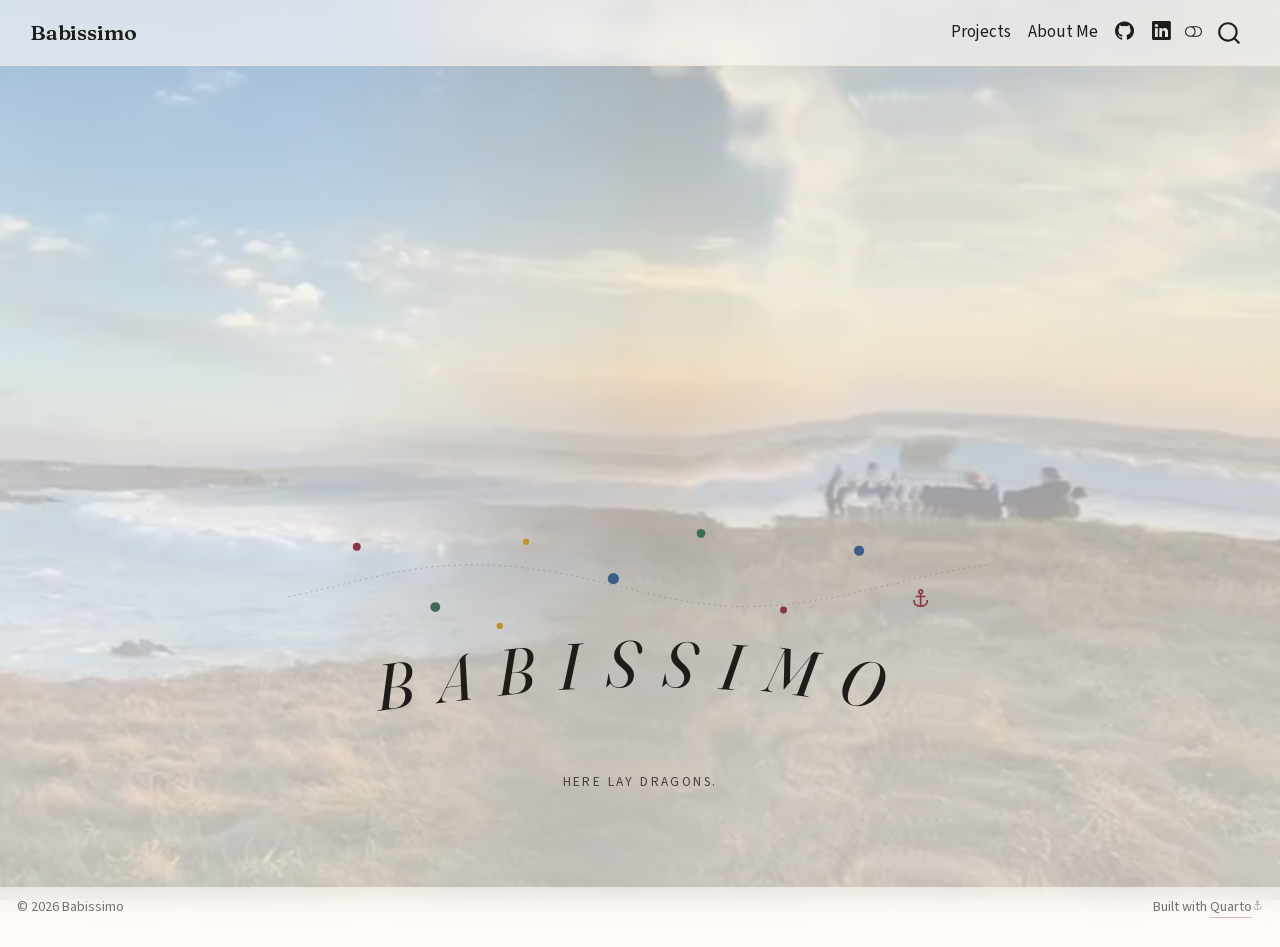
==== commit 6b76e4d6: "Built site for gh-pages" ====
--- a/index.html
+++ b/index.html
@@ -48,9 +48,9 @@
 <link href="site_libs/quarto-html/quarto-syntax-highlighting-73b0ff3878a4e6fc3716dc69a6aaefa3.css" rel="stylesheet" class="quarto-color-scheme-extra" id="quarto-text-highlighting-styles">
 <script src="site_libs/bootstrap/bootstrap.min.js"></script>
 <link href="site_libs/bootstrap/bootstrap-icons.css" rel="stylesheet">
-<link href="site_libs/bootstrap/bootstrap-544cd7a2fcf0686407a56be571248479.min.css" rel="stylesheet" append-hash="true" class="quarto-color-scheme" id="quarto-bootstrap" data-mode="light">
-<link href="site_libs/bootstrap/bootstrap-dark-41f9fa37d38665d4201ad30a7cea526c.min.css" rel="stylesheet" append-hash="true" class="quarto-color-scheme quarto-color-alternate" id="quarto-bootstrap" data-mode="dark">
-<link href="site_libs/bootstrap/bootstrap-544cd7a2fcf0686407a56be571248479.min.css" rel="stylesheet" append-hash="true" class="quarto-color-scheme-extra" id="quarto-bootstrap" data-mode="light">
+<link href="site_libs/bootstrap/bootstrap-243871d9e903a1c7f047df221c067f61.min.css" rel="stylesheet" append-hash="true" class="quarto-color-scheme" id="quarto-bootstrap" data-mode="light">
+<link href="site_libs/bootstrap/bootstrap-dark-6400dbdf9fe42d93c598c5875e952a90.min.css" rel="stylesheet" append-hash="true" class="quarto-color-scheme quarto-color-alternate" id="quarto-bootstrap" data-mode="dark">
+<link href="site_libs/bootstrap/bootstrap-243871d9e903a1c7f047df221c067f61.min.css" rel="stylesheet" append-hash="true" class="quarto-color-scheme-extra" id="quarto-bootstrap" data-mode="light">
 <script id="quarto-search-options" type="application/json">{
   "location": "navbar",
   "copy-button": false,
@@ -85,7 +85,7 @@
 <meta property="og:site_name" content="Babissimo">
 </head>
 
-<body class="nav-fixed landing quarto-light"><script id="quarto-html-before-body" type="application/javascript">
+<body class="nav-fixed landing filmed quarto-light"><script id="quarto-html-before-body" type="application/javascript">
     const toggleBodyColorMode = (bsSheetEl) => {
       const mode = bsSheetEl.getAttribute("data-mode");
       const bodyEl = window.document.querySelector("body");
@@ -302,6 +302,29 @@
 
 
 
+<div class="sea" aria-hidden="true">
+  <video autoplay="" muted="" loop="" playsinline="" disablepictureinpicture="" disableremoteplayback="" poster="/assets/landing/sea-poster.webp">
+    <source src="./assets/landing/sea.mp4" type="video/mp4">
+  </video>
+</div>
+<script>
+  // Under prefers-reduced-motion the sea holds still on its first frame, which
+  // is the poster. This runs before the clip starts loading, so dropping
+  // autoplay and preload here keeps it from downloading at all.
+  (() => {
+    const video = document.querySelector(".sea video");
+    const still = matchMedia("(prefers-reduced-motion: reduce)");
+    if (still.matches) {
+      video.autoplay = false;
+      video.preload = "none";
+    }
+    still.addEventListener("change", () => {
+      if (!still.matches) return video.play().catch(() => {});
+      video.pause();
+      video.currentTime = 0;
+    });
+  })();
+</script>
 <div class="landing landing-chart">
 <p><span class="landing-stage"></span></p>
 <h1 class="chart-mark">
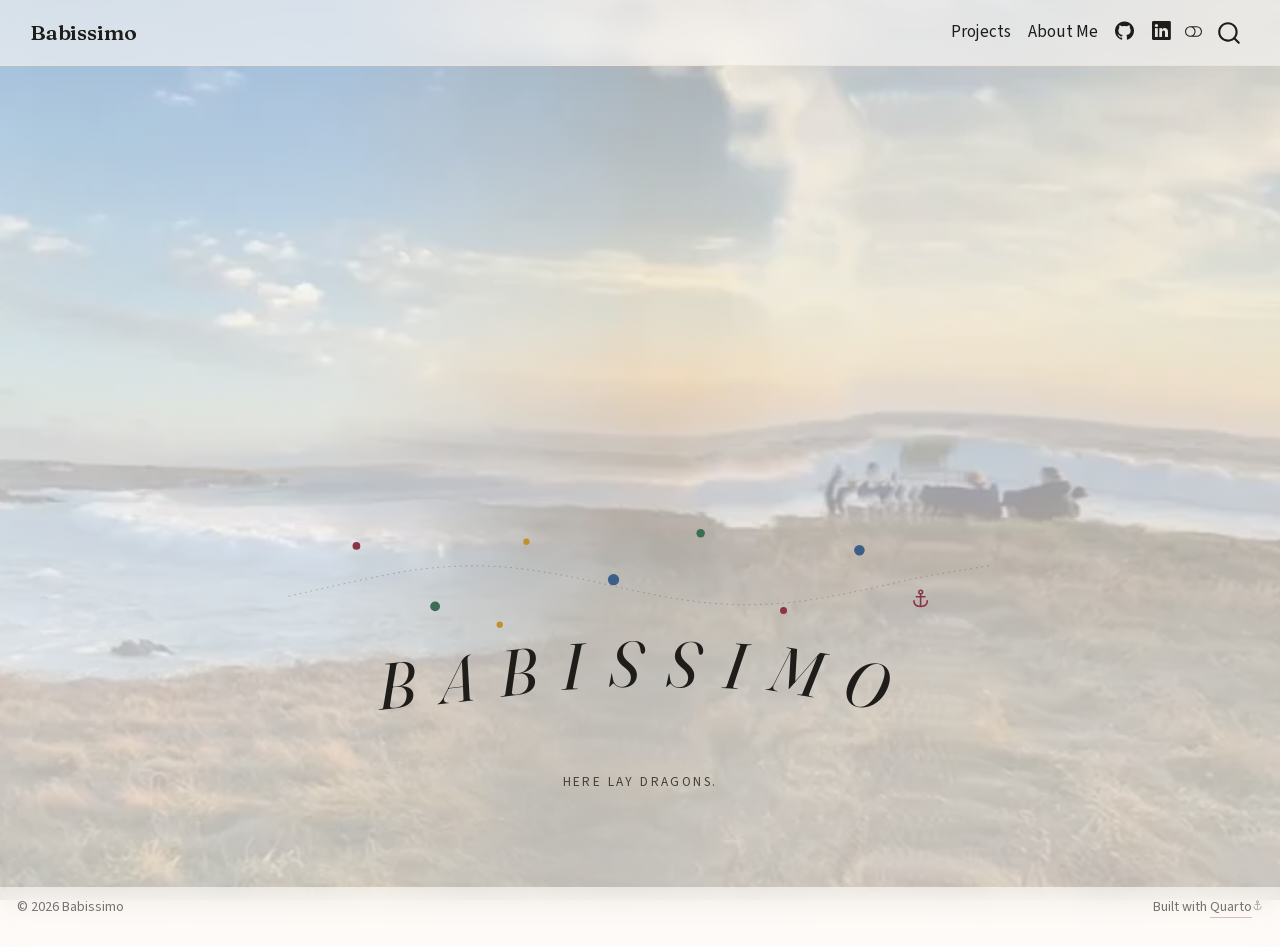
==== commit 734caabf: "Built site for gh-pages" ====
--- a/index.html
+++ b/index.html
@@ -48,9 +48,9 @@
 <link href="site_libs/quarto-html/quarto-syntax-highlighting-73b0ff3878a4e6fc3716dc69a6aaefa3.css" rel="stylesheet" class="quarto-color-scheme-extra" id="quarto-text-highlighting-styles">
 <script src="site_libs/bootstrap/bootstrap.min.js"></script>
 <link href="site_libs/bootstrap/bootstrap-icons.css" rel="stylesheet">
-<link href="site_libs/bootstrap/bootstrap-243871d9e903a1c7f047df221c067f61.min.css" rel="stylesheet" append-hash="true" class="quarto-color-scheme" id="quarto-bootstrap" data-mode="light">
-<link href="site_libs/bootstrap/bootstrap-dark-6400dbdf9fe42d93c598c5875e952a90.min.css" rel="stylesheet" append-hash="true" class="quarto-color-scheme quarto-color-alternate" id="quarto-bootstrap" data-mode="dark">
-<link href="site_libs/bootstrap/bootstrap-243871d9e903a1c7f047df221c067f61.min.css" rel="stylesheet" append-hash="true" class="quarto-color-scheme-extra" id="quarto-bootstrap" data-mode="light">
+<link href="site_libs/bootstrap/bootstrap-2198e4c581281085e514e8acd167a8dc.min.css" rel="stylesheet" append-hash="true" class="quarto-color-scheme" id="quarto-bootstrap" data-mode="light">
+<link href="site_libs/bootstrap/bootstrap-dark-2f19c656927ed920d1f10a65301fa4bd.min.css" rel="stylesheet" append-hash="true" class="quarto-color-scheme quarto-color-alternate" id="quarto-bootstrap" data-mode="dark">
+<link href="site_libs/bootstrap/bootstrap-2198e4c581281085e514e8acd167a8dc.min.css" rel="stylesheet" append-hash="true" class="quarto-color-scheme-extra" id="quarto-bootstrap" data-mode="light">
 <script id="quarto-search-options" type="application/json">{
   "location": "navbar",
   "copy-button": false,
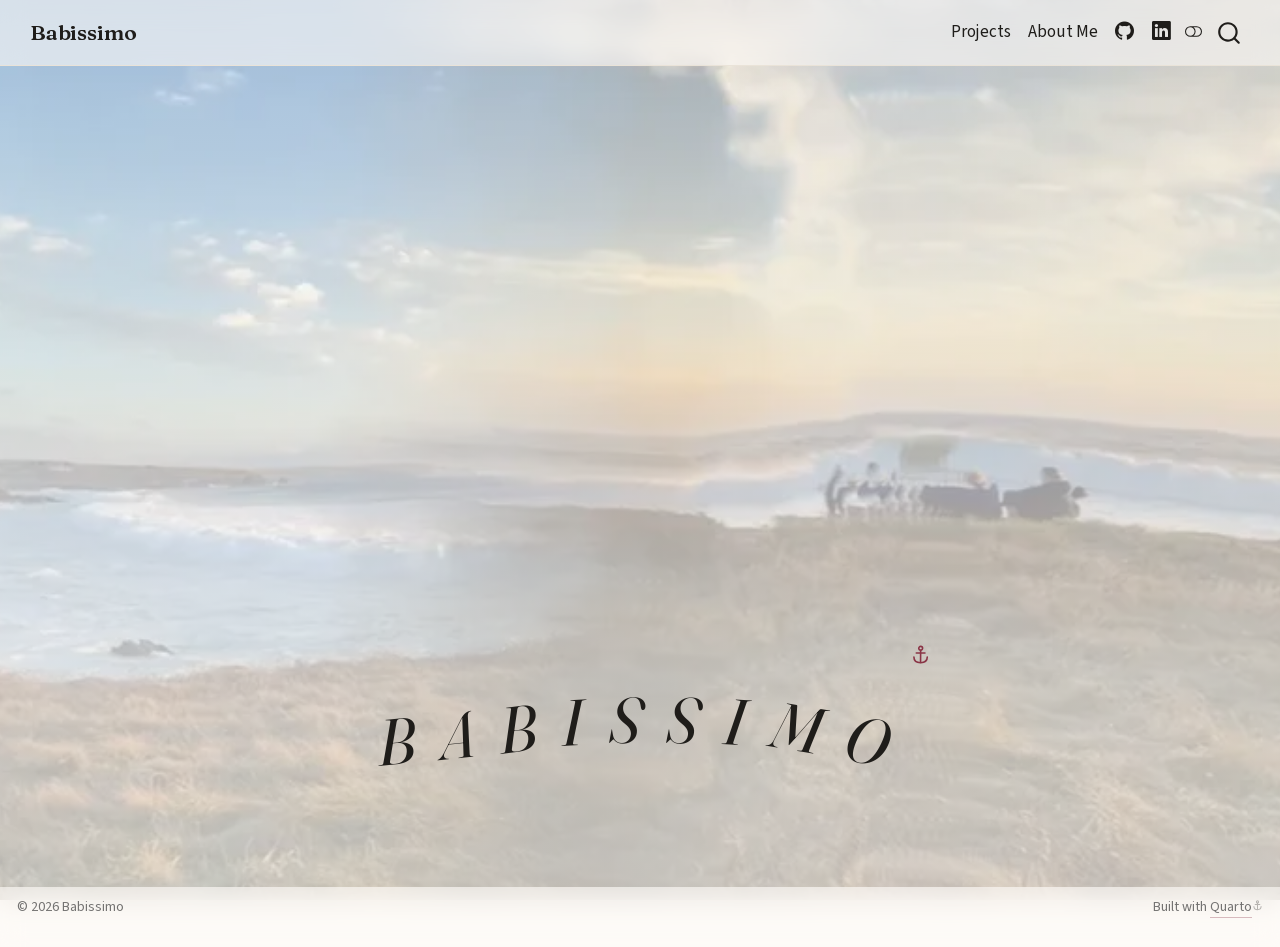
==== commit 406a76a0: "Built site for gh-pages" ====
--- a/index.html
+++ b/index.html
@@ -48,9 +48,9 @@
 <link href="site_libs/quarto-html/quarto-syntax-highlighting-73b0ff3878a4e6fc3716dc69a6aaefa3.css" rel="stylesheet" class="quarto-color-scheme-extra" id="quarto-text-highlighting-styles">
 <script src="site_libs/bootstrap/bootstrap.min.js"></script>
 <link href="site_libs/bootstrap/bootstrap-icons.css" rel="stylesheet">
-<link href="site_libs/bootstrap/bootstrap-2198e4c581281085e514e8acd167a8dc.min.css" rel="stylesheet" append-hash="true" class="quarto-color-scheme" id="quarto-bootstrap" data-mode="light">
-<link href="site_libs/bootstrap/bootstrap-dark-2f19c656927ed920d1f10a65301fa4bd.min.css" rel="stylesheet" append-hash="true" class="quarto-color-scheme quarto-color-alternate" id="quarto-bootstrap" data-mode="dark">
-<link href="site_libs/bootstrap/bootstrap-2198e4c581281085e514e8acd167a8dc.min.css" rel="stylesheet" append-hash="true" class="quarto-color-scheme-extra" id="quarto-bootstrap" data-mode="light">
+<link href="site_libs/bootstrap/bootstrap-21340417ca65abc8a9e4289006f34130.min.css" rel="stylesheet" append-hash="true" class="quarto-color-scheme" id="quarto-bootstrap" data-mode="light">
+<link href="site_libs/bootstrap/bootstrap-dark-c9f499798d228533bd78bdd6dc7cb857.min.css" rel="stylesheet" append-hash="true" class="quarto-color-scheme quarto-color-alternate" id="quarto-bootstrap" data-mode="dark">
+<link href="site_libs/bootstrap/bootstrap-21340417ca65abc8a9e4289006f34130.min.css" rel="stylesheet" append-hash="true" class="quarto-color-scheme-extra" id="quarto-bootstrap" data-mode="light">
 <script id="quarto-search-options" type="application/json">{
   "location": "navbar",
   "copy-button": false,
@@ -325,29 +325,17 @@
     });
   })();
 </script>
-<div class="landing landing-chart">
+<div class="landing">
 <p><span class="landing-stage"></span></p>
 <h1 class="chart-mark">
   <svg id="chart" viewbox="0 0 1000 360" role="img" aria-label="Babissimo">
     <defs><path id="chart-arc" d="M 40 318 Q 500 214 960 318"></path></defs>
-    <path id="chart-depth" class="chart-depth" d="M 0.0 135.5 Q 100.0 112.2 150.0 102.9 Q 200.0 93.7 250.0 92.5 Q 300.0 91.4 350.0 99.0 Q 400.0 106.7 450.0 118.4 Q 500.0 130.1 550.0 138.8 Q 600.0 147.4 650.0 147.6 Q 700.0 147.8 750.0 139.5 Q 800.0 131.1 850.0 119.4 Q 900.0 107.6 950.0 99.7 L 1000.0 91.7"></path>
-    <g class="buoys" aria-hidden="true">
-      <circle class="buoy-red" cx="96" cy="64" r="5.5"></circle>
-      <circle class="buoy-green" cx="208" cy="150" r="7"></circle>
-      <circle class="buoy-ochre" cx="338" cy="58" r="4.5"></circle>
-      <circle class="buoy-blue" cx="462" cy="112" r="8"></circle>
-      <circle class="buoy-green" cx="586" cy="46" r="6"></circle>
-      <circle class="buoy-red" cx="704" cy="156" r="5"></circle>
-      <circle class="buoy-blue" cx="812" cy="70" r="7.5"></circle>
-      <circle class="buoy-ochre" cx="300" cy="176" r="4.5"></circle>
-    </g>
     <g id="chart-anchorage" transform="translate(884 122) scale(0.95)" aria-hidden="true">
       <g class="chart-anchorage"><circle cx="16" cy="6" r="2.9"></circle><path d="M16 9 L16 27"></path><path d="M9.5 13 L22.5 13"></path><path d="M6 19 Q6 27.5 16 27.5 Q26 27.5 26 19"></path></g>
     </g>
     <text id="chart-name" class="chart-name" aria-hidden="true"><textpath href="#chart-arc" startoffset="50%" text-anchor="middle">BABISSIMO</textpath></text>
   </svg>
 </h1>
-<p><span class="tagline">Here lay dragons.</span></p>
 </div>
 
 
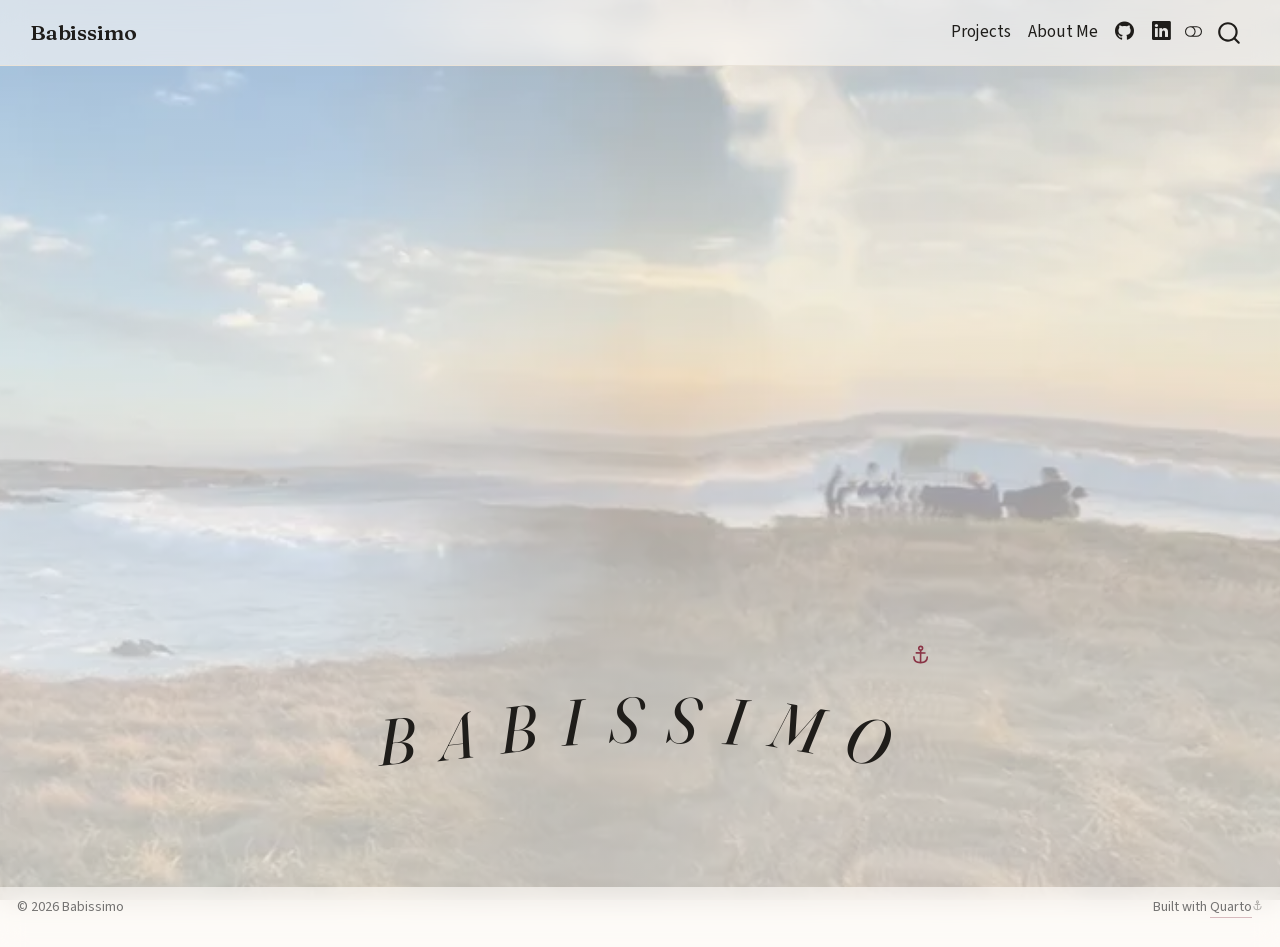
==== commit 02391eb3: "Built site for gh-pages" ====
--- a/index.html
+++ b/index.html
@@ -48,9 +48,9 @@
 <link href="site_libs/quarto-html/quarto-syntax-highlighting-73b0ff3878a4e6fc3716dc69a6aaefa3.css" rel="stylesheet" class="quarto-color-scheme-extra" id="quarto-text-highlighting-styles">
 <script src="site_libs/bootstrap/bootstrap.min.js"></script>
 <link href="site_libs/bootstrap/bootstrap-icons.css" rel="stylesheet">
-<link href="site_libs/bootstrap/bootstrap-21340417ca65abc8a9e4289006f34130.min.css" rel="stylesheet" append-hash="true" class="quarto-color-scheme" id="quarto-bootstrap" data-mode="light">
-<link href="site_libs/bootstrap/bootstrap-dark-c9f499798d228533bd78bdd6dc7cb857.min.css" rel="stylesheet" append-hash="true" class="quarto-color-scheme quarto-color-alternate" id="quarto-bootstrap" data-mode="dark">
-<link href="site_libs/bootstrap/bootstrap-21340417ca65abc8a9e4289006f34130.min.css" rel="stylesheet" append-hash="true" class="quarto-color-scheme-extra" id="quarto-bootstrap" data-mode="light">
+<link href="site_libs/bootstrap/bootstrap-8148a7ceaf743414e62133db299a36cd.min.css" rel="stylesheet" append-hash="true" class="quarto-color-scheme" id="quarto-bootstrap" data-mode="light">
+<link href="site_libs/bootstrap/bootstrap-dark-50e16ff4bdb2c971f9629b55ccc4add5.min.css" rel="stylesheet" append-hash="true" class="quarto-color-scheme quarto-color-alternate" id="quarto-bootstrap" data-mode="dark">
+<link href="site_libs/bootstrap/bootstrap-8148a7ceaf743414e62133db299a36cd.min.css" rel="stylesheet" append-hash="true" class="quarto-color-scheme-extra" id="quarto-bootstrap" data-mode="light">
 <script id="quarto-search-options" type="application/json">{
   "location": "navbar",
   "copy-button": false,
